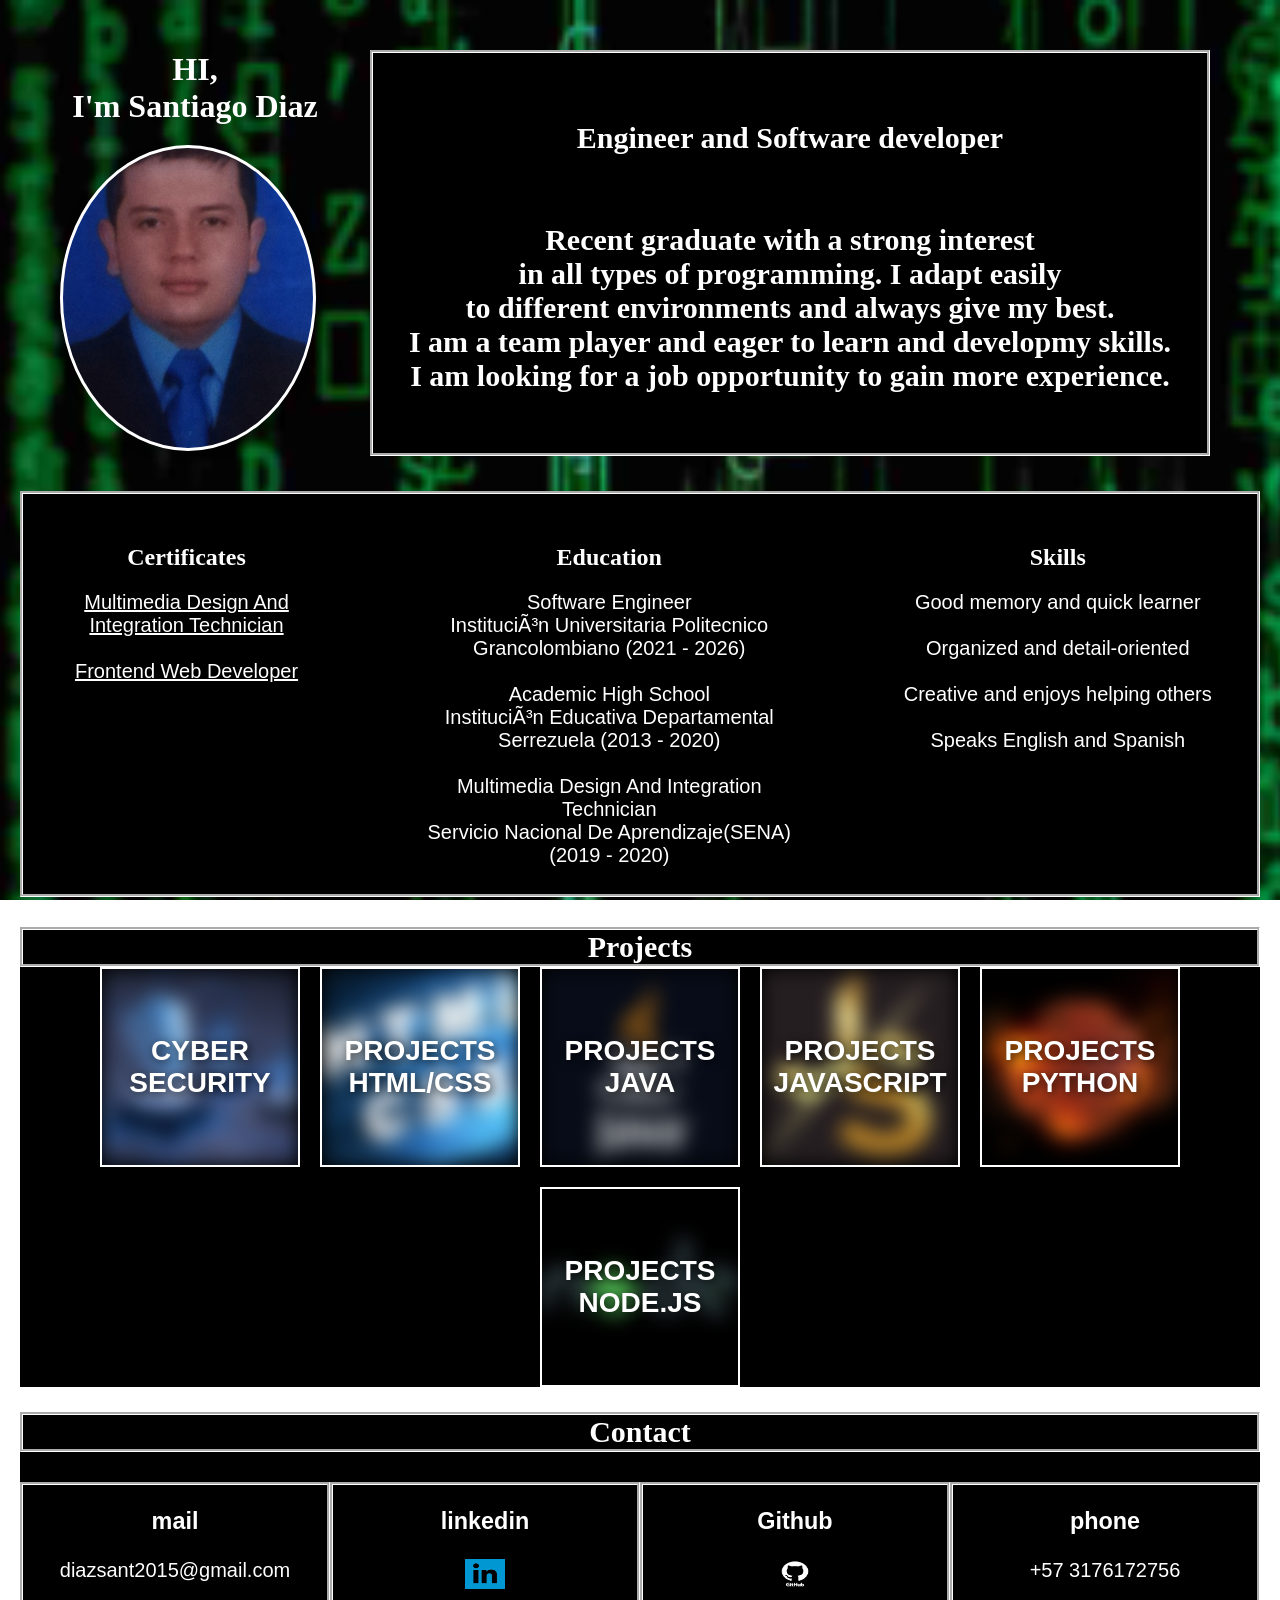
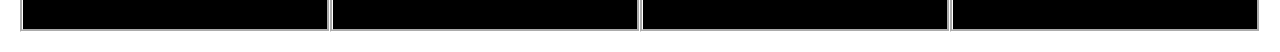
==== index.html @ bf1805a3 "cambiate the name of Portfolio.html to index.html" ====
<!DOCTYPE html>
<html lang="es">

<head>
    <meta charset="utf 8">
    <title>PORTFOLIO </title>
    <link rel="stylesheet" href="CSS Portfolio.css" />
</head>

<body>
    <div class="text">
    <div class="presentacion">
    <div class="nombre"><h1>HI,<br> I'm Santiago Diaz</h1> </div>
    <div class="imagen-cv"></div>
    </div><p class="soy"><br><br>Engineer and Software developer<br><br><br>
        Recent graduate with a strong interest<br> in all types of programming. 
        I adapt easily <br>to different environments and always give my best. <br>
        I am a team player and eager to learn and developmy skills. <br>
        I am looking for a job opportunity to gain more experience.
    </p></div>

    <div class="center">
     <div class="nav"><nav>
        <h1>Certificates</h1>
        <p class="certificates"><a href="imagenes/Titulo Multimedia.pdf" target="_blank">Multimedia Design And Integration Technician</a><br><br>
        <a href="imagenes/Certificado Frontend Web Developer(Ingles).pdf" target="_blank">Frontend Web Developer</a></p>
     </nav></div>
     <div class="article"><article>
        <div class="education"><h1>Education</h1>
        <p class="texteducation">Software Engineer<br> Institución Universitaria Politecnico Grancolombiano (2021 - 2026)<br><br>
            Academic High School<br>Institución Educativa Departamental Serrezuela (2013 - 2020)<br><br>
            Multimedia Design And Integration Technician<br> Servicio Nacional De Aprendizaje(SENA) (2019 - 2020)
        </p></div>
        <div class="skillsme"><h1 >Skills</h1>
        <p class="textskillsme">
        Good memory and quick learner<br><br>
        Organized and detail-oriented<br><br>
        Creative and enjoys helping others<br><br>
        Speaks English and Spanish</p></div>
     </article></div>
     </div>

    <h2 class="textskill">Projects</h2>
    <div class="skills">
        <div class = "CS">  <div class="textCS"> CYBER SECURITY </div> </div>
        <a href="HTML_CSS/Html_Css.html" target="_blank"><div class="html"> <div class="texth"> PROJECTS HTML/CSS </div></div></a>
        <div class="java"> <div class="textj"> PROJECTS JAVA </div></div>
        <div class="javascript"> <div class="textjs"> PROJECTS JAVASCRIPT </div></div>
        <div class="python"> <div class="textp"> PROJECTS PYTHON </div></div>
        <div class="nodejs"> <div class="textn"> PROJECTS NODE.JS </div></div>

    </div>
    <footer>
        <h2 class="textcontact">Contact</h2>
        <div class="info">
            <div class="mail"><h3>mail</h3>
            <p>diazsant2015@gmail.com</p></div>
            <div class="linkedin"><h3>linkedin</h3>
            <a href="https://www.linkedin.com/in/santiago-diaz-94887a291/" target="_blank" rel="noopener noreferrer"
                class="textCont">
                <img src="imagenes/linkedin.png" alt="foto de linkedin" height="30px" width="40px" class="textCont">
            </a></div>
            <div class="github"><h3>Github</h3>
            <a href="https://github.com/SantDi?tab=repositories" target="_blank" rel="noopener noreferrer"
                class="textCont">
                <img src="imagenes/github.png" alt="foto de linkedin" height="30px" width="40px" class="textCont">
            </a></div>
            <div class="phone"><h3>phone</h3>
            <p>+57 3176172756</p></div>
        </div>
    </footer>
</body>

</html>
---- CSS Portfolio.css ----
*{
    color: #ffffff;
/*ridge cresta*/
}

body{
    margin: 20px;
    background-image: url(imagenes/fondo\ portfolio.png);
    background-repeat: no-repeat;
    background-size: cover;
    background-position: center;
    background-attachment: fixed;
    background-blend-mode: overlay;

}
    /*background-repeat: no-repeat;
    background-size: cover;
    background-position: center;
    background-attachment: fixed;
    background-blend-mode: overlay;*/



.presentacion{
    display: flex;
    flex-direction: column;
    gap: 15px;
}

.nombre{
    width: 350px;
    height: 90px;
    text-align: center;
    margin-top: 10px;
    position: relative;
    background-position: center;
}

.imagen-cv{
    width: 250px;           
    height: 300px;          
    background-image: url('imagenes/foto\ cv.jpg');
    background-size: cover; 
    background-position: center;
    border-radius: 50%;     
    border: 3px solid white;
    margin: 10px;
    box-shadow: 0px 4px 10px rgba(0,0,0,0.3);
    margin-left: 40px;
    margin-bottom: 40px;
}

.text{
    display: flex;
}

.soy{
    width: 100%;
    height: 400px;
    text-align: center;
    font-size: 30px;
    font-weight: bold;
    margin-right: 50px;
    border: 3px groove white;
    background-color: black;
}

.center{
    display: flex;
    text-align: center;
    height: 400px;
    border: 3px groove rgb(255, 255, 255);
    background-color: black;
}

.nav{
    width: 320px;
    text-align: center;
    margin-top: 30px;
    margin-right: 30px;
    margin-left: 20px;
}

.certificates{
    font-size: 20px;
    font-family: sans-serif;
}

article{
    display: flex;
    margin-top: 30px;
}

.article {
    width: 1000px;
    height: 300px;
}

.skillsme,
.education {
    flex: 1;
    height: 100px;
    margin-left: 50px;
}

.textskillsme,
.texteducation {
    font-size: 20px;
    font-family: sans-serif;
}

.textskill{
    text-align: center;
    font-size: 30px;
    margin-top: 30px;
    margin-bottom: 0px;
    border: 3px groove rgb(255, 255, 255);
    background-color: black;
}

.skills {
    display: flex;
    justify-content: center;
    align-items: center; 
    flex-wrap: wrap;     /* Para que las 6 imágenes se acomoden */
    gap: 20px;           
    min-height: 300px;
    background-color: black;
}

.CS {
    position: relative;  
    width: 200px;        
    height: 200px;       
    overflow: hidden;    
    border: 2px solid rgb(255, 255, 255);
    box-sizing: border-box;
}

.CS::before {
    content: "";
    position: absolute;  
    top: 0; left: 0; 
    width: 100%; height: 100%;
    background-image: url('imagenes/ciberseguridad.jpg'); 
    background-size: cover; 
    background-position: center;
    filter: blur(10px);
    transition: filter 0.5s ease, transform 0.8s ease;
    z-index: 1;
}

.textCS {
    position: absolute;
    z-index: 2;         
    color: white;
    text-align: center;
    font-size: 28px;
    font-weight: bold;
    font-family: sans-serif;
    top: 50%; 
    left: 50%; 
    transform: translate(-50%, -50%); 
    width: 100%;        
    pointer-events: none; 
    transition: all 0.5s ease;
    background: none;         
    text-shadow: 2px 2px 10px rgba(0, 0, 0, 0.8);
}

.CS:hover::before {
    filter: blur(0px);
    transform: scale(1.2);
}

.CS:hover .textc {
    opacity: 0; 
    transform: translate(-50%, -60%); 
}

.html {
    position: relative;  
    width: 200px;        
    height: 200px;       
    overflow: hidden;    
    border: 2px solid rgb(255, 255, 255);
    box-sizing: border-box;
}

.html::before {
    content: "";
    position: absolute;  
    top: 0; left: 0; 
    width: 100%; height: 100%;
    background-image: url('imagenes/HTML\ Y\ CSS.jpg'); 
    background-size: cover; 
    background-position: center;
    filter: blur(10px);
    transition: filter 0.5s ease, transform 0.8s ease;
    z-index: 1;
}

.texth {
    position: absolute;
    z-index: 2;         
    color: white;
    text-align: center;
    font-size: 28px;
    font-weight: bold;
    font-family: sans-serif;
    top: 50%; 
    left: 50%; 
    transform: translate(-50%, -50%); 
    width: 100%;        
    pointer-events: none; 
    transition: all 0.5s ease;
    background: none;         
    text-shadow: 2px 2px 10px rgba(0, 0, 0, 0.8);
}

.html:hover::before {
    filter: blur(0px);
    transform: scale(1.2);
}

.html:hover .texth {
    opacity: 0; 
    transform: translate(-50%, -60%); 
}

.java {
    position: relative;  /* ANCLA para el texto y el fondo */
    width: 200px;        
    height: 200px;       
    overflow: hidden;    
    border: 2px solid rgb(255, 255, 255);
    box-sizing: border-box;
}

.java::before {
    content: "";
    position: absolute;  
    top: 0; left: 0; 
    width: 100%; height: 100%;
    background-image: url('imagenes/java.png'); 
    background-size: cover; 
    background-position: center;
    filter: blur(10px);
    transition: filter 0.5s ease, transform 0.8s ease;
    z-index: 1;
}

.textj {
    position: absolute;
    z-index: 2;         /* Por encima del fondo */
    color: white;
    text-align: center;
    font-size: 28px;
    font-weight: bold; /*negrilla o resaltado del texto*/
    font-family: sans-serif;
    top: 50%; 
    left: 50%; 
    transform: translate(-50%, -50%); /* Centrado perfecto */
    width: 100%;        
    pointer-events: none; /* Permite que el mouse active el hover del fondo */
    transition: all 0.5s ease;
    background: none;         
    text-shadow: 2px 2px 10px rgba(0, 0, 0, 0.8);
}

.java:hover::before {
    filter: blur(0px);
    transform: scale(1.2);
}

.java:hover .textj {
    opacity: 0; /* Opcional: desaparece el texto al enfocar la imagen */
    transform: translate(-50%, -60%); 
}

.javascript {
    position: relative;  
    width: 200px;        
    height: 200px;       
    overflow: hidden;    
    border: 2px solid rgb(255, 255, 255);
    box-sizing: border-box;
}

.javascript::before {
    content: "";
    position: absolute;  
    top: 0; left: 0; 
    width: 100%; height: 100%;
    background-image: url('imagenes/javascript.png'); 
    background-size: cover; 
    background-position: center;
    filter: blur(10px);
    transition: filter 0.5s ease, transform 0.8s ease;
    z-index: 1;
}

.textjs {
    position: absolute;
    z-index: 2;         
    color: white;
    text-align: center;
    font-size: 28px;
    font-weight: bold;
    font-family: sans-serif;
    top: 50%; 
    left: 50%; 
    transform: translate(-50%, -50%); 
    width: 100%;        
    pointer-events: none; 
    transition: all 0.5s ease;
    background: none;         
    text-shadow: 2px 2px 10px rgba(0, 0, 0, 0.8);
}

.javascript:hover::before {
    filter: blur(0px);
    transform: scale(1.2);
}

.javascript:hover .textjs {
    opacity: 0; 
    transform: translate(-50%, -60%); 
}

.python {
    position: relative;  
    width: 200px;        
    height: 200px;       
    overflow: hidden;    
    border: 2px solid rgb(255, 255, 255);
    box-sizing: border-box;
}

.python::before {
    content: "";
    position: absolute;  
    top: 0; left: 0; 
    width: 100%; height: 100%;
    background-image: url('imagenes/python.png'); 
    background-size: cover; 
    background-position: center;
    filter: blur(10px);
    transition: filter 0.5s ease, transform 0.8s ease;
    z-index: 1;
}

.textp {
    position: absolute;
    z-index: 2;         
    color: white;
    text-align: center;
    font-size: 28px;
    font-weight: bold;
    font-family: sans-serif;
    top: 50%; 
    left: 50%; 
    transform: translate(-50%, -50%); 
    width: 100%;        
    pointer-events: none; 
    transition: all 0.5s ease;
    background: none;         
    text-shadow: 2px 2px 10px rgba(0, 0, 0, 0.8);
}

.python:hover::before {
    filter: blur(0px);
    transform: scale(1.2);
}

.python:hover .textp {
    opacity: 0; 
    transform: translate(-50%, -60%); 
}

.nodejs {
    position: relative;  
    width: 200px;        
    height: 200px;       
    overflow: hidden;    
    border: 2px solid rgb(255, 255, 255);
    box-sizing: border-box;
}

.nodejs::before {
    content: "";
    position: absolute;  
    top: 0; left: 0; 
    width: 100%; height: 100%;
    background-image: url('imagenes/nodejs.png'); 
    background-size: cover; 
    background-position: center;
    filter: blur(10px);
    transition: filter 0.5s ease, transform 0.8s ease;
    z-index: 1;
}

.textn {
    position: absolute;
    z-index: 2;        
    color: white;
    text-align: center;
    font-size: 28px;
    font-weight: bold;
    font-family: sans-serif;
    top: 50%; 
    left: 50%; 
    transform: translate(-50%, -50%); 
    width: 100%;        
    pointer-events: none; 
    transition: all 0.5s ease;
    background: none;         
    text-shadow: 2px 2px 10px rgba(0, 0, 0, 0.8);
}

.nodejs:hover::before {
    filter: blur(0px);
    transform: scale(1.2);
}

.nodejs:hover .textn {
    opacity: 0; 
    transform: translate(-50%, -60%); 
}

.textcontact{
    text-align: center;
    font-size: 30px;
    margin-bottom: 0px;
    border: 3px groove rgb(255, 255, 255);
    background-color: black;
}

.info{
    display: flex;
    text-align: center;
    background-color: black;
}

.mail{
    text-align: center;
    font-size: 20px;
    font-family: sans-serif;
    box-sizing: border-box;
    width: 500px;
    height: 150px;
    border: 3px groove rgb(255, 255, 255);
    background-color: black;
    margin-top: 30px;
}

.linkedin{
    text-align: center;
    font-size: 20px;
    font-family: sans-serif;
    box-sizing: border-box;
    width: 500px;
    height: 150px;
    border: 3px groove rgb(255, 255, 255);
    background-color: black;
    margin-top: 30px;
}

.phone{
    text-align: center;
    font-size: 20px;
    font-family: sans-serif;
    box-sizing: border-box;
    width: 500px;
    height: 150px;
    border: 3px groove rgb(255, 255, 255);
    background-color: black;
    margin-top: 30px;
}

.github{
    text-align: center;
    font-size: 20px;
    font-family: sans-serif;
    box-sizing: border-box;
    width: 500px;
    height: 150px;
    border: 3px groove rgb(255, 255, 255);
    background-color: black;
    margin-top: 30px;
}
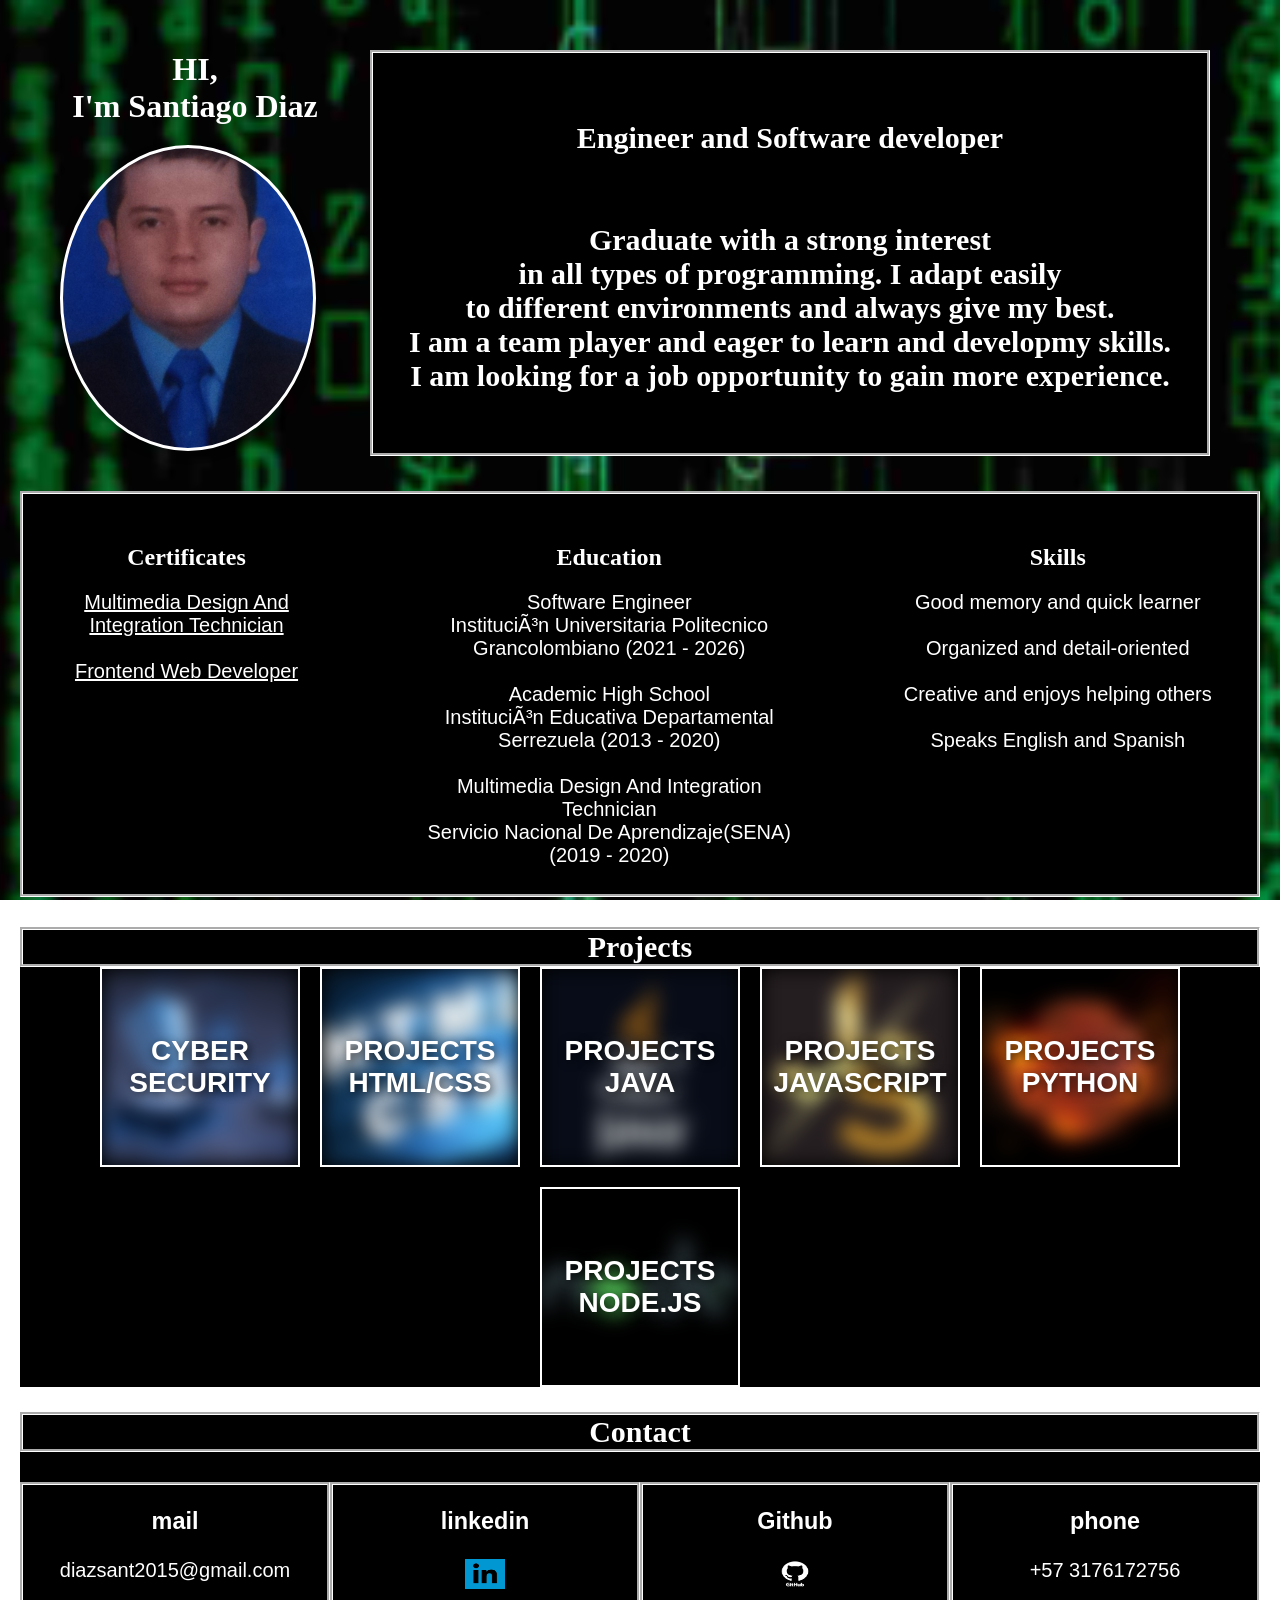
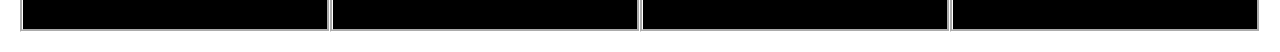
==== commit b07d8aa6: "MY-PORTFOLIO" ====
--- a/index.html
+++ b/index.html
@@ -13,7 +13,7 @@
     <div class="nombre"><h1>HI,<br> I'm Santiago Diaz</h1> </div>
     <div class="imagen-cv"></div>
     </div><p class="soy"><br><br>Engineer and Software developer<br><br><br>
-        Recent graduate with a strong interest<br> in all types of programming. 
+        Graduate with a strong interest<br> in all types of programming. 
         I adapt easily <br>to different environments and always give my best. <br>
         I am a team player and eager to learn and developmy skills. <br>
         I am looking for a job opportunity to gain more experience.
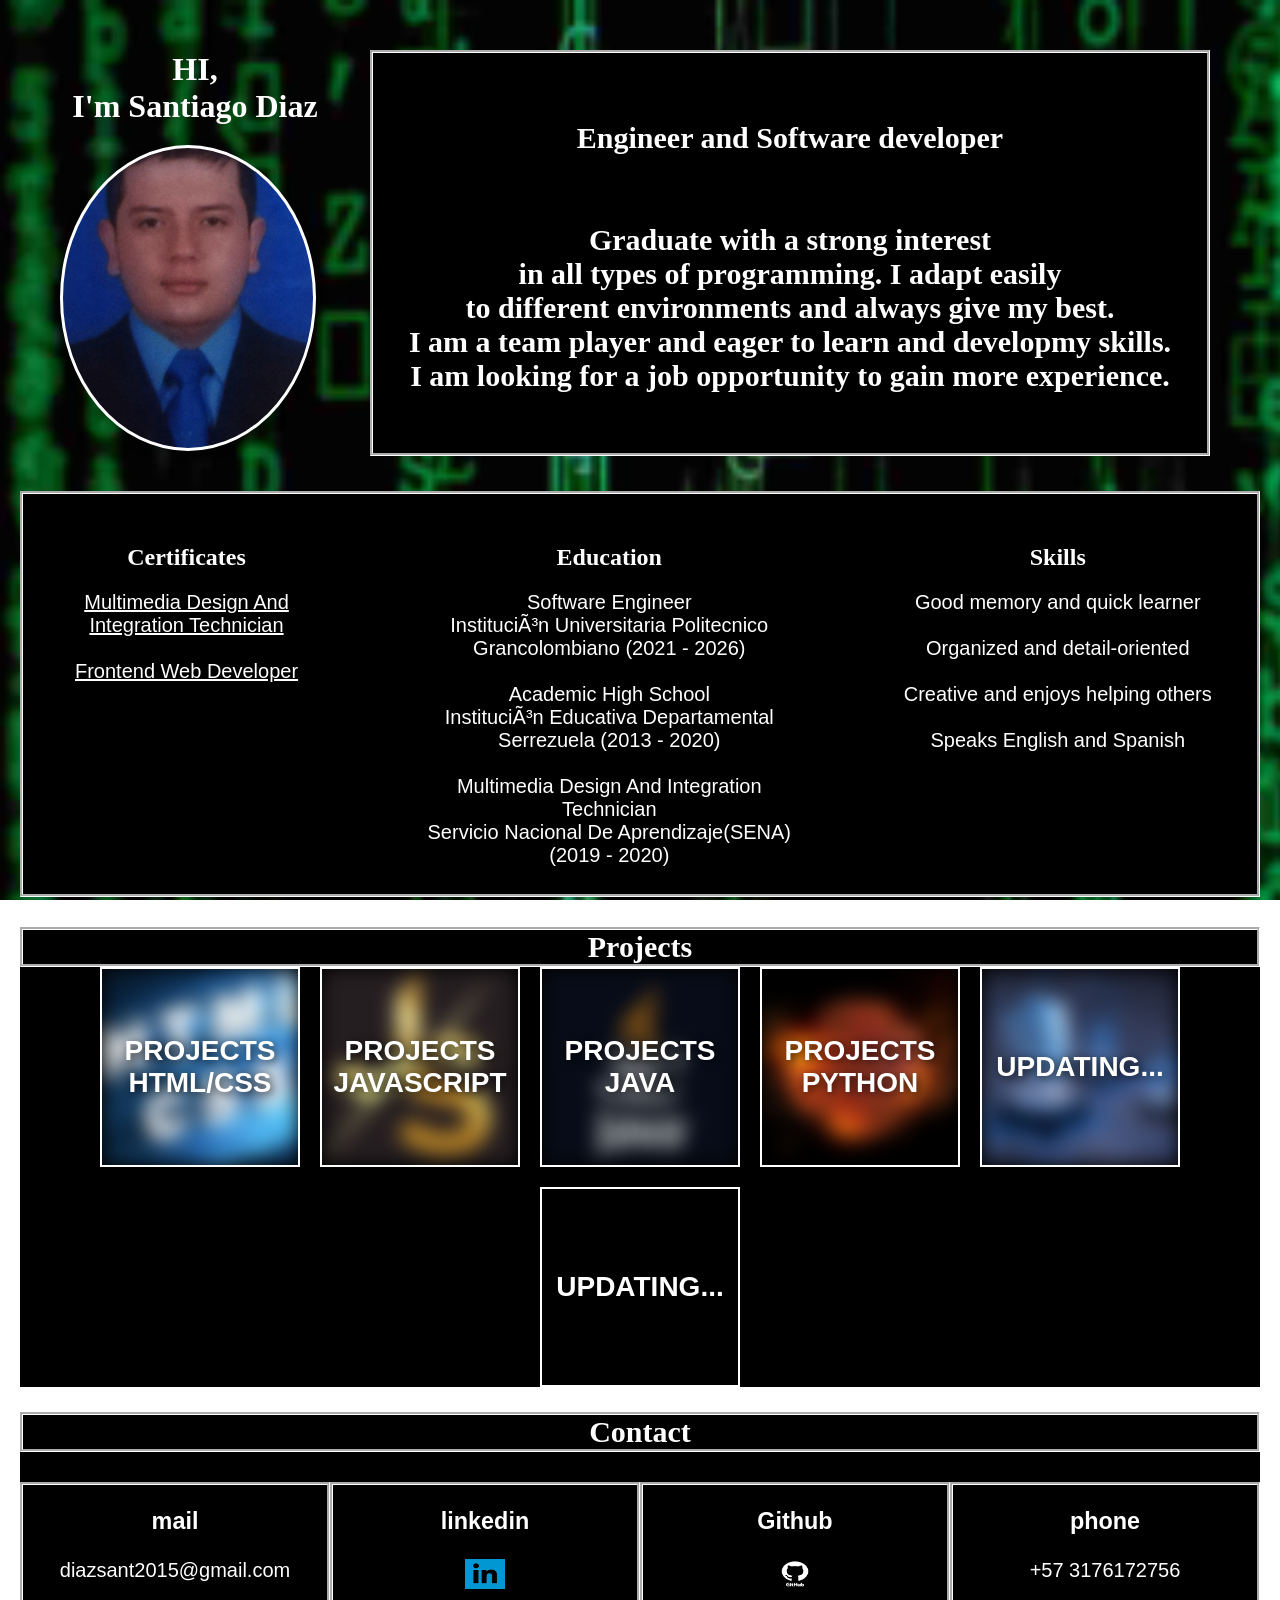
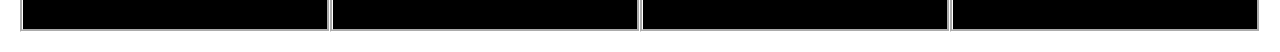
==== commit 88d1f2eb: "UPDATING" ====
--- a/index.html
+++ b/index.html
@@ -3,6 +3,7 @@
 
 <head>
     <meta charset="utf 8">
+    <meta name="viewport" content="width=device-width, initial-scale=1.0">
     <title>PORTFOLIO </title>
     <link rel="stylesheet" href="CSS Portfolio.css" />
 </head>
@@ -42,12 +43,13 @@
 
     <h2 class="textskill">Projects</h2>
     <div class="skills">
-        <div class = "CS">  <div class="textCS"> CYBER SECURITY </div> </div>
+        
         <a href="HTML_CSS/Html_Css.html" target="_blank"><div class="html"> <div class="texth"> PROJECTS HTML/CSS </div></div></a>
+        <a href="JAVASCRIPT/Javascript.html" target="_blank"><div class="javascript"> <div class="textjs"> PROJECTS JAVASCRIPT </div></div></a>
         <div class="java"> <div class="textj"> PROJECTS JAVA </div></div>
-        <div class="javascript"> <div class="textjs"> PROJECTS JAVASCRIPT </div></div>
         <div class="python"> <div class="textp"> PROJECTS PYTHON </div></div>
-        <div class="nodejs"> <div class="textn"> PROJECTS NODE.JS </div></div>
+        <div class = "CS">  <div class="textCS"> UPDATING... </div> </div>
+        <div class="nodejs"> <div class="textn"> UPDATING... </div></div>
 
     </div>
     <footer>
--- a/CSS Portfolio.css
+++ b/CSS Portfolio.css
@@ -14,13 +14,6 @@
     background-blend-mode: overlay;
 
 }
-    /*background-repeat: no-repeat;
-    background-size: cover;
-    background-position: center;
-    background-attachment: fixed;
-    background-blend-mode: overlay;*/
-
-
 
 .presentacion{
     display: flex;
@@ -88,7 +81,7 @@
 }
 
 article{
-    display: flex;
+    display: flex ;
     margin-top: 30px;
 }
 
@@ -123,7 +116,7 @@
     display: flex;
     justify-content: center;
     align-items: center; 
-    flex-wrap: wrap;     /* Para que las 6 imágenes se acomoden */
+    flex-wrap: wrap; 
     gap: 20px;           
     min-height: 300px;
     background-color: black;
@@ -230,7 +223,7 @@
 }
 
 .java {
-    position: relative;  /* ANCLA para el texto y el fondo */
+    position: relative; 
     width: 200px;        
     height: 200px;       
     overflow: hidden;    
@@ -253,57 +246,7 @@
 
 .textj {
     position: absolute;
-    z-index: 2;         /* Por encima del fondo */
-    color: white;
-    text-align: center;
-    font-size: 28px;
-    font-weight: bold; /*negrilla o resaltado del texto*/
-    font-family: sans-serif;
-    top: 50%; 
-    left: 50%; 
-    transform: translate(-50%, -50%); /* Centrado perfecto */
-    width: 100%;        
-    pointer-events: none; /* Permite que el mouse active el hover del fondo */
-    transition: all 0.5s ease;
-    background: none;         
-    text-shadow: 2px 2px 10px rgba(0, 0, 0, 0.8);
-}
-
-.java:hover::before {
-    filter: blur(0px);
-    transform: scale(1.2);
-}
-
-.java:hover .textj {
-    opacity: 0; /* Opcional: desaparece el texto al enfocar la imagen */
-    transform: translate(-50%, -60%); 
-}
-
-.javascript {
-    position: relative;  
-    width: 200px;        
-    height: 200px;       
-    overflow: hidden;    
-    border: 2px solid rgb(255, 255, 255);
-    box-sizing: border-box;
-}
-
-.javascript::before {
-    content: "";
-    position: absolute;  
-    top: 0; left: 0; 
-    width: 100%; height: 100%;
-    background-image: url('imagenes/javascript.png'); 
-    background-size: cover; 
-    background-position: center;
-    filter: blur(10px);
-    transition: filter 0.5s ease, transform 0.8s ease;
-    z-index: 1;
-}
-
-.textjs {
-    position: absolute;
-    z-index: 2;         
+    z-index: 2;      
     color: white;
     text-align: center;
     font-size: 28px;
@@ -319,17 +262,17 @@
     text-shadow: 2px 2px 10px rgba(0, 0, 0, 0.8);
 }
 
-.javascript:hover::before {
+.java:hover::before {
     filter: blur(0px);
     transform: scale(1.2);
 }
 
-.javascript:hover .textjs {
+.java:hover .textj {
     opacity: 0; 
     transform: translate(-50%, -60%); 
 }
 
-.python {
+.javascript {
     position: relative;  
     width: 200px;        
     height: 200px;       
@@ -338,12 +281,12 @@
     box-sizing: border-box;
 }
 
-.python::before {
+.javascript::before {
     content: "";
     position: absolute;  
     top: 0; left: 0; 
     width: 100%; height: 100%;
-    background-image: url('imagenes/python.png'); 
+    background-image: url('imagenes/javascript.png'); 
     background-size: cover; 
     background-position: center;
     filter: blur(10px);
@@ -351,7 +294,7 @@
     z-index: 1;
 }
 
-.textp {
+.textjs {
     position: absolute;
     z-index: 2;         
     color: white;
@@ -369,17 +312,17 @@
     text-shadow: 2px 2px 10px rgba(0, 0, 0, 0.8);
 }
 
-.python:hover::before {
+.javascript:hover::before {
     filter: blur(0px);
     transform: scale(1.2);
 }
 
-.python:hover .textp {
+.javascript:hover .textjs {
     opacity: 0; 
     transform: translate(-50%, -60%); 
 }
 
-.nodejs {
+.python {
     position: relative;  
     width: 200px;        
     height: 200px;       
@@ -388,12 +331,12 @@
     box-sizing: border-box;
 }
 
-.nodejs::before {
+.python::before {
     content: "";
     position: absolute;  
     top: 0; left: 0; 
     width: 100%; height: 100%;
-    background-image: url('imagenes/nodejs.png'); 
+    background-image: url('imagenes/python.png'); 
     background-size: cover; 
     background-position: center;
     filter: blur(10px);
@@ -401,9 +344,9 @@
     z-index: 1;
 }
 
-.textn {
+.textp {
     position: absolute;
-    z-index: 2;        
+    z-index: 2;         
     color: white;
     text-align: center;
     font-size: 28px;
@@ -419,6 +362,56 @@
     text-shadow: 2px 2px 10px rgba(0, 0, 0, 0.8);
 }
 
+.python:hover::before {
+    filter: blur(0px);
+    transform: scale(1.2);
+}
+
+.python:hover .textp {
+    opacity: 0; 
+    transform: translate(-50%, -60%); 
+}
+
+.nodejs {
+    position: relative;  
+    width: 200px;        
+    height: 200px;       
+    overflow: hidden;    
+    border: 2px solid rgb(255, 255, 255);
+    box-sizing: border-box;
+}
+
+.nodejs::before {
+    content: "";
+    position: absolute;  
+    top: 0; left: 0; 
+    width: 100%; height: 100%;
+    background-image: url(''); 
+    background-size: cover; 
+    background-position: center;
+    filter: blur(10px);
+    transition: filter 0.5s ease, transform 0.8s ease;
+    z-index: 1;
+}
+
+.textn {
+    position: absolute;
+    z-index: 2;        
+    color: white;
+    text-align: center;
+    font-size: 28px;
+    font-weight: bold;
+    font-family: sans-serif;
+    top: 50%; 
+    left: 50%; 
+    transform: translate(-50%, -50%); 
+    width: 100%;        
+    pointer-events: none; 
+    transition: all 0.5s ease;
+    background: none;         
+    text-shadow: 2px 2px 10px rgba(0, 0, 0, 0.8);
+}
+
 .nodejs:hover::before {
     filter: blur(0px);
     transform: scale(1.2);
@@ -491,4 +484,69 @@
     margin-top: 30px;
 }
 
-
+@media (max-width: 768px) {
+    
+    .text {
+        flex-direction: column !important;
+    }
+
+    .soy {
+        font-size: 18px !important; 
+        height: auto !important;
+        min-height: 150px !important;
+        margin-right: 0 !important;
+        padding: 15px !important;
+        width: 100% !important;
+    }
+
+    .certificates,
+    .textskillsme,
+    .texteducation {
+        font-size: 15px !important;
+    }
+
+    .center {
+        flex-direction: column !important;
+        height: auto !important;           
+    }
+
+    .nav {
+        width: 100% !important;            
+        margin: 20px 0 0 0 !important;     
+    }
+
+    article {
+        flex-direction: column !important;
+        margin-top: 20px !important;
+    }
+
+    .article {
+        width: 100% !important;            
+        height: auto !important;
+    }
+
+    .skillsme,
+    .education {
+        margin-left: 0 !important;
+        margin-bottom: 25px !important;
+        height: auto !important;
+        flex: none !important;
+        width: 100% !important;
+    }
+
+    .textcontact {
+        font-size: 24px !important;
+    }
+
+    .info {
+        flex-direction: column !important;
+        align-items: center !important;
+        gap: 25px !important;
+    }
+
+    .mail, .linkedin, .github, .phone {
+        width: 100% !important;
+        text-align: center !important;
+    }
+}
+
